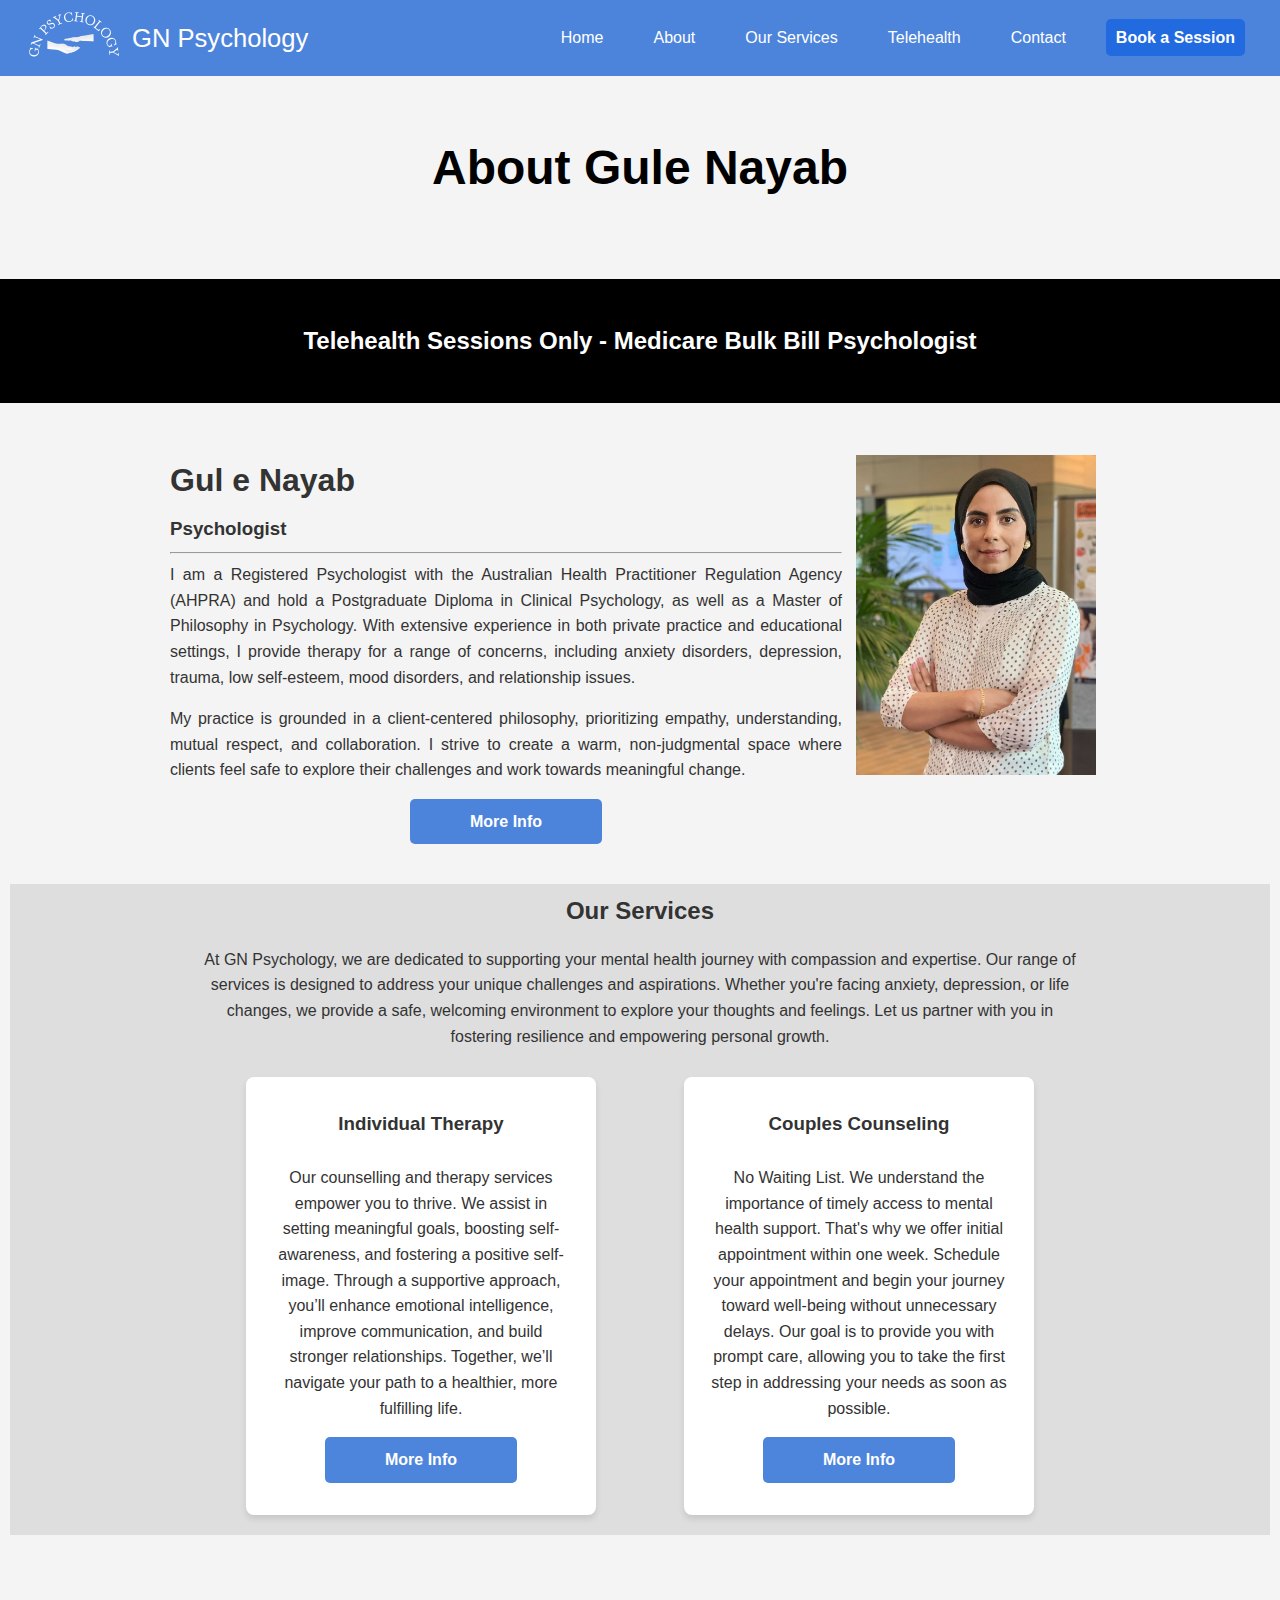
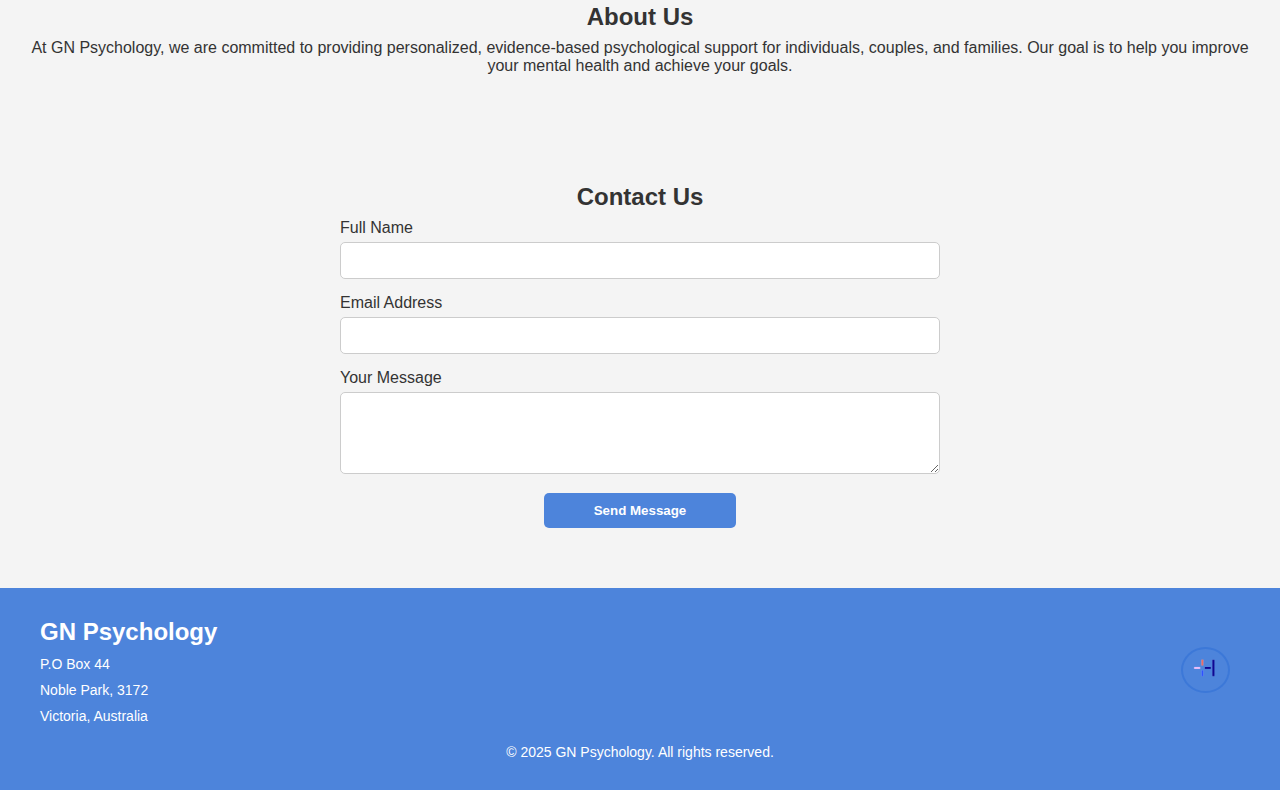
==== about.html @ cbba4fd8 "update" ====
<!DOCTYPE html>
<html lang="en">
<head>
    <meta charset="UTF-8">
    <meta name="viewport" content="width=device-width, initial-scale=1.0">
    <title>About Us</title>
    <link rel="stylesheet" href="css/styles.css">
    <script>
        // Function to include external HTML files (header and footer)
        function loadHeaderFooter() {
          // Load the header
          fetch('src/header.html')
            .then(response => response.text())
            .then(data => {
              document.getElementById('header-placeholder').innerHTML = data;
            })
            .catch(error => console.error('Error loading header:', error));
    
          // Load the footer
          fetch('src/footer.html')
            .then(response => response.text())
            .then(data => {
              document.getElementById('footer-placeholder').innerHTML = data;
            })
            .catch(error => console.error('Error loading footer:', error));
        }
    
        // Load the header and footer when the page loads
        window.onload = loadHeaderFooter;
      </script>
</head>
<body>
    <!-- Header will be Added here -->
    <div id="header-placeholder"></div>
        <!-- A transparent overlay div to detect clicks outside the sidebar -->
    <div id="overlay" class="overlay" style="display: none;"></div>

    <!-- Hero Section -->
    <section id="home" class="hero">
        <div class="hero-content">
            <h1>About Gule Nayab</h1>
        </div>
    </section>

    <section class="sectionbanner">
        <h2>Telehealth Sessions Only - Medicare Bulk Bill Psychologist</h2>
    </section>

    <section class="container">
       
        <div class="box box1">
            <h1>Gul e Nayab</h1>
            <h3>Psychologist</h3>
            <hr>
            <p>
                I am a Registered Psychologist with the Australian Health Practitioner Regulation Agency (AHPRA) and hold a Postgraduate Diploma in Clinical Psychology, as well as a Master of Philosophy in Psychology. With extensive experience in both private practice and educational settings, I provide therapy for a range of concerns, including anxiety disorders, depression, trauma, low self-esteem, mood disorders, and relationship issues.</p>
            <p>
                My practice is grounded in a client-centered philosophy, prioritizing empathy, understanding, mutual respect, and collaboration. I strive to create a warm, non-judgmental space where clients feel safe to explore their challenges and work towards meaningful change.
            </p>
            <p>
                <a href="about.html" class="btn">More Info</a>
            </p>

        </div>
        <div class="box">
            <img src="img/IMG_4210.jpg"/>
        </div>
    </section>
    
    <!-- Services Section -->
    <section id="services" class="section box secbox bglightgrey">
        <h2>Our Services</h2>
        <p>At GN Psychology, we are dedicated to supporting your mental health journey with compassion and expertise. Our range of services is designed to address your unique challenges and aspirations. Whether you're facing anxiety, depression, or life changes, we provide a safe, welcoming environment to explore your thoughts and feelings. Let us partner with you in fostering resilience and empowering personal growth.
        </p>
        <div class="services-list">
            <div class="service">
             
                <h3>Individual Therapy</h3>
                <p>Our counselling and therapy services empower you to thrive. We assist in setting meaningful goals, boosting self-awareness, and fostering a positive self-image. Through a supportive approach, you’ll enhance emotional intelligence, improve communication, and build stronger relationships. Together, we’ll navigate your path to a healthier, more fulfilling life.</p>
                <p>
                    <a href="#" class="btn">More Info</a>
                </p>
            </div>
            <div class="service">
                <h3>Couples Counseling</h3>
                <p>No Waiting List. We understand the importance of timely access to mental health support. That's why we offer initial appointment within one week. Schedule your appointment and begin your journey toward well-being without unnecessary delays. Our goal is to provide you with prompt care, allowing you to take the first step in addressing your needs as soon as possible.</p>
                <p>
                    <a href="about.html" class="btn">More Info</a>
                </p>
            </div>
        </div>
    </section>

    <!-- About Us Section -->
    <section class="section">
        <h2>About Us</h2>
        <p>At GN Psychology, we are committed to providing personalized, evidence-based psychological support for individuals, couples, and families. Our goal is to help you improve your mental health and achieve your goals.</p>
    </section>

    <!-- Contact Form Section -->
    <section id="contact" class="section">
        <h2>Contact Us</h2>
        <form id="contactForm">
            <div class="form-group">
                <label for="name">Full Name</label>
                <input type="text" id="name" name="name" required>
            </div>
            <div class="form-group">
                <label for="email">Email Address</label>
                <input type="email" id="email" name="email" required>
            </div>
            <div class="form-group">
                <label for="message">Your Message</label>
                <textarea id="message" name="message" rows="4" required></textarea>
            </div>
            <button type="submit" class="btn">Send Message</button>
        </form>
        <p id="formMessage"></p>
    </section>

    <!-- Footer Section and footer will be added here -->
    <div id="footer-placeholder"></div>
      <script src="footer.js"></script>

    <script src="script.js"></script>
</body>
</html>
---- css/styles.css ----
* {
  margin: 0;
  padding: 0;
  box-sizing: border-box;
}

body {
  font-family: Arial, sans-serif;
  background-color: #f4f4f4;
  color: #333;
}

/* Header styles */
.hero {
  display: flex;
  justify-content: center;
  color: Black;
  align-items: center;
  text-align: center;
  padding:4rem 0;
}

header {
  display: flex;
  justify-content: space-between;
  align-items: center;
  background-color:#3c78d8e7 ;
  padding: 10px 20px;
  color: white;
}

.logo a img {
  height: 50px;
  margin:0;
}

.logo a {
  font-size: 1.6em;
  padding: 0 .25rem;
  color: white;
  vertical-align: middle;
  text-decoration: none;
}
.nav {
display: flex;
gap: 20px;
}

nav ul {
  display: flex;
  list-style: none;
}

nav ul li {
  margin: 0 15px;
}

nav ul li a {
  color: white;
  text-decoration: none;
  font-size: 1em;
  font-weight: 500;
  transition: color 0.3s ease;
}

nav ul li a:hover {
  color: #b2cbe8; /* Color when hovering */
}

/* Call to action button */
.cta-button .btn {
  background-color: #3b74cfe7;
  color: white;
  padding: 10px 20px;
  border-radius: 5px;
  text-decoration: none;
  font-weight: bold;
  font-size: 1em;
  transition: background-color 0.3s ease;
}

.cta-button .btn:hover {
  background-color: #71a1d7; /* Hover effect */
  font-weight: none;
  border-radius:8px;
  padding: 10px 10px;
  border-color: #0051ad;
 transition: background-color 0.5s;
}
.btn:hover {
background-color: #71a1d7f0; /* Hover effect */
font-weight: none;
border-radius:8px;
padding: 10px 10px;
border-color: #0051ad;
transition: background-color 0.5s;
}




a {
  text-decoration: none;
  color: #fff;
}

.hero-content h1 {
  font-size: 3em;
}

.hero-content p {
  margin: 10px 0;
  font-size: 1.2em;
}

.btn {
  background-color: #3c78d8e7;
  padding: 10px 20px;
  border-radius: 5px;
  color: white;
  display:block;
  font-weight: bold;
  width:12rem;
  transition: background-color 0.3s;
  margin: auto;
  text-align:center;
}
.btnh {
  background-color: #1e68dfe7;
  padding: 10px 20px;
  border-radius: 5px;
  color: white;
  font-weight: bold;
  transition: background-color 0.3s;
  text-align:center;
}

.btnh:hover {
  background-color:#316dcda1;
  font-weight: none;
  border-radius:8px;
 padding: 10px 10px;
 border-color: #0051ad;
 transition: background-color 0.5s;
}

.section {
  padding: 40px 20px;
  margin: 20px 0;
  background-color: #f4f4f4;
  text-align: center;
}
.sectionbanner {
  padding: 40px 20px;
  margin: 20px 0;
  background-color: black;
  color:white;
  text-align: center;
}

.sectionbanner h2 {
  color: white;
  text-align: center;
}


.services-list {
  display: flex;
  justify-content: space-around;
  margin: 20px 0;
}

.service {
  background-color: white;
  padding: 1.5em;
  border-radius: 8px;
  box-shadow: 0 4px 6px rgba(0,0,0,0.1);
  width: 40%;
  text-align: center;
  margin-bottom: 20px;
}

.service h3 {
  margin-bottom: 10px;
}

#contactForm {
  max-width: 600px;
  margin: 0 auto;
}

.form-group {
  margin-bottom: 15px;
  text-align: left;
}

input, textarea {
  width: 100%;
  padding: 10px;
  margin-top: 5px;
  border-radius: 5px;
  border: 1px solid #ccc;
}

button {
  background-color: #2E3B4E;
  color: white;
  padding: 12px 20px;
  border-radius: 5px;
  border: none;
  width: 100%;
}

footer {
  background-color: #2E3B4E;
  color: white;
  padding: 20px;
  text-align: center;
}

.social-links a {
  margin: 0 10px;
  color: white;
}
.container {
display: flex;
padding:2em 10em;
margin:0 10px;
}
.box {
  text-align: center;
  padding: 0 14px 0 0;
  line-height:1.6;
}
.box p,h2,h3{
padding:8px 0;  
}
.box img{
  width:240px;
}
.box1 {
  text-align:justify;
  line-height:1.6;
}
.secbox{
padding:0em 12em;
margin:0 10px;
}

/* Responsive Design */
@media (max-width: 768px) {
  header {
      flex-direction: column;
      text-align: center;
  }

  nav ul {
      flex-direction: column;
      margin-top: 10px;
  }

  nav ul li {
      margin: 10px 0;
  }

  .cta-button {
      margin-top: 10px;
  }
  .container{
    margin: 0;
    padding:5%;
    display: flex;
    flex-direction: column;
  }
  .secbox{
    margin: 0;
    padding:0;
    align-content:center;
  }
  .section {
    padding: 5%;
    margin: 0px;
    background-color: #f4f4f4;
    text-align: center;
  }

  .services-list {
    align-content:center;
    flex-direction: column;
  }
  
  .service {
    background-color: white;
    padding: 20px;
    margin: 10px auto;
    box-shadow: 0 4px 6px rgba(0,0,0,0.1);
    width:80%;
    text-align: center;
  }


  
}

.nav ul li a 
{
  color: white;
  text-decoration: none;
  padding: 10px;
  transition: color 0.3s ease;
}



/* Sidebar styling (hidden by default) */
.sidebar {
  position: fixed;
  top: 0;
  left: -1250px; /* Initially hidden */
  width: 250px;
  height: 100%;
  background-color:#3c78d8e7;
  transition: left 0.3s ease-out;
  z-index: 1000;
  overflow-y: auto; /* Allow scrolling in sidebar */
}

.sidebar ul {
list-style: none;
padding: 20px;
margin: 0;
}

.sidebar ul li {
  margin: 2em 0;
}

.sidebar ul li a {
color: white;
text-decoration: none;
padding: 10px;
transition: background-color 0.3s ease;
}

.sidebar ul li a:hover {
background-color: rgba(22, 84, 185, 0.911);
}

/* Overlay style to detect click outside sidebar */
.overlay {
position: fixed;
top: 0;
left: 0;
width: 100%;
height: 100%;
background-color: rgba(0, 0, 0, 0.5);
display: none; /* Hidden by default */
z-index: 999; /* Position it below the sidebar */
}

/* Menu toggle button */
.menu-toggle {
background: none;
border: none;
color: white;
font-size: 30px;
cursor: pointer;
display: none; /* Initially hidden on larger screens */
}

/* Body should not scroll when sidebar is open */
body.sidebar-open {
overflow: hidden;
}

/* Media query for mobile-first design */
@media screen and (max-width: 768px) {
.nav {
  display: none; /* Hide header menu on mobile */
}

.sidebar {
  left: -250px; /* Hide sidebar off-screen initially */
}

.sidebar.active {
  left: 0; /* Show sidebar when active */
}

.menu-toggle {
  display: block; /* Show toggle button */
}

.overlay {
  display: block; /* Show overlay when sidebar is active */
}
}

@media screen and (min-width: 769px) {
.menu-toggle {
  display: none; /* Hide the toggle button on larger screens */
}

.nav {
  display: flex; /* Display the header menu horizontally */
}

.sidebar {
  display: none; /* Sidebar remains hidden on larger screens */
}
}
.bglightgrey{
  background-color: #dedede ;
}


.simple-footer {
  background-color: #3c78d8e7;
  color: #fff;
  text-align: center;
  padding: 30px 20px;
}

.footer-container {
  display: flex;
  justify-content: space-between;
  align-items: center;
  max-width: 1200px;
  margin: 0 auto;
  flex-wrap: wrap;
}

.footer-info {
  width: 45%;
  text-align: left;
}

.company-name {
  font-size: 24px;
  font-weight: bold;
}

.company-address {
  font-size: 14px;
  color: #fff;
  margin-top: 10px;
}

.footer-social a {
  font-size: 20px;
  color: #fff;
  margin: 10px;
  text-decoration: none;
  padding: 10px;
  border: 2px solid #3c78d8ff;
  border-radius: 50%;
  transition: background-color 0.3s ease;
}
.footer-social img {
   width: 25px;
}
.footer-social a:hover {
  background-color: rgba(113, 150, 216, 0.774);
}

.footer-bottom {
  margin-top: 20px;
  font-size: 14px;
}

@media (max-width: 768px) {
  .footer-container {
    flex-direction: column;
    align-items: center;
  }

  .footer-info {
    width: 100%;
    text-align: center;
  }

  .footer-social {
    margin-top: 20px;
  }
}
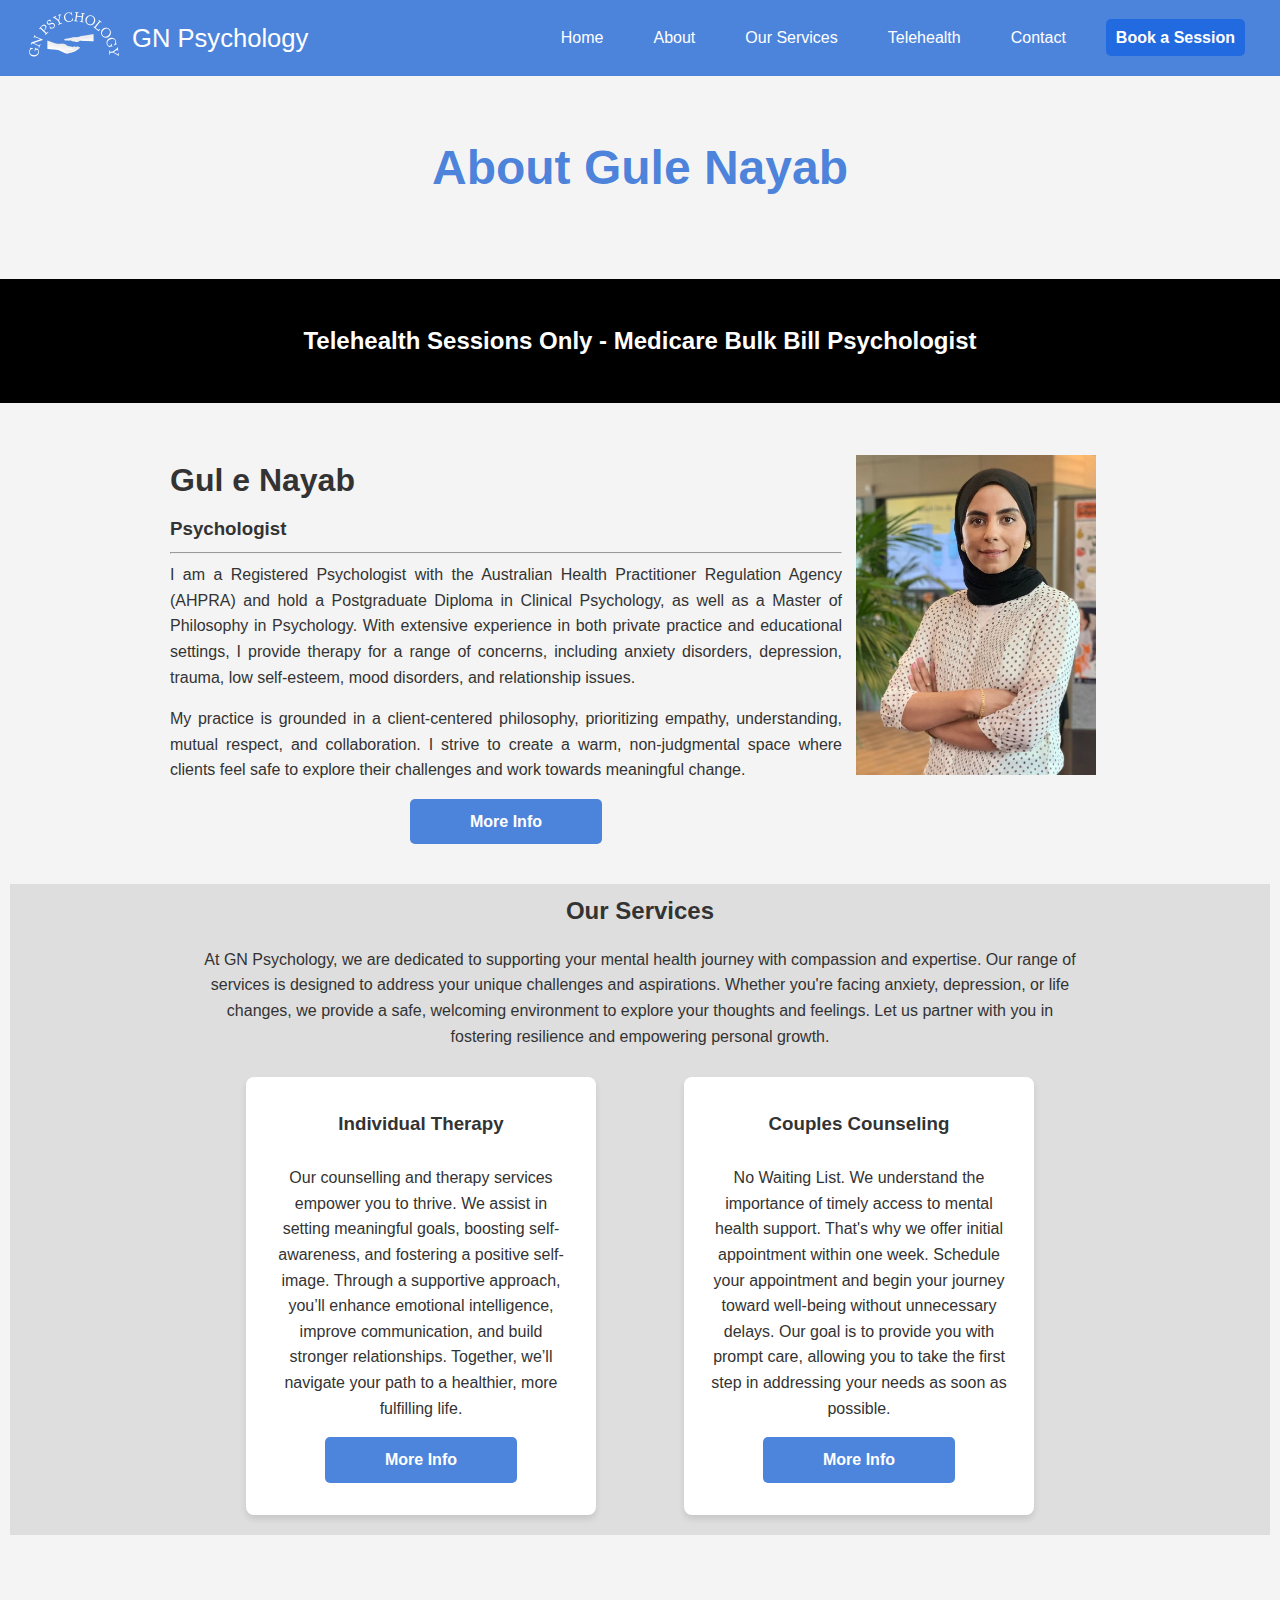
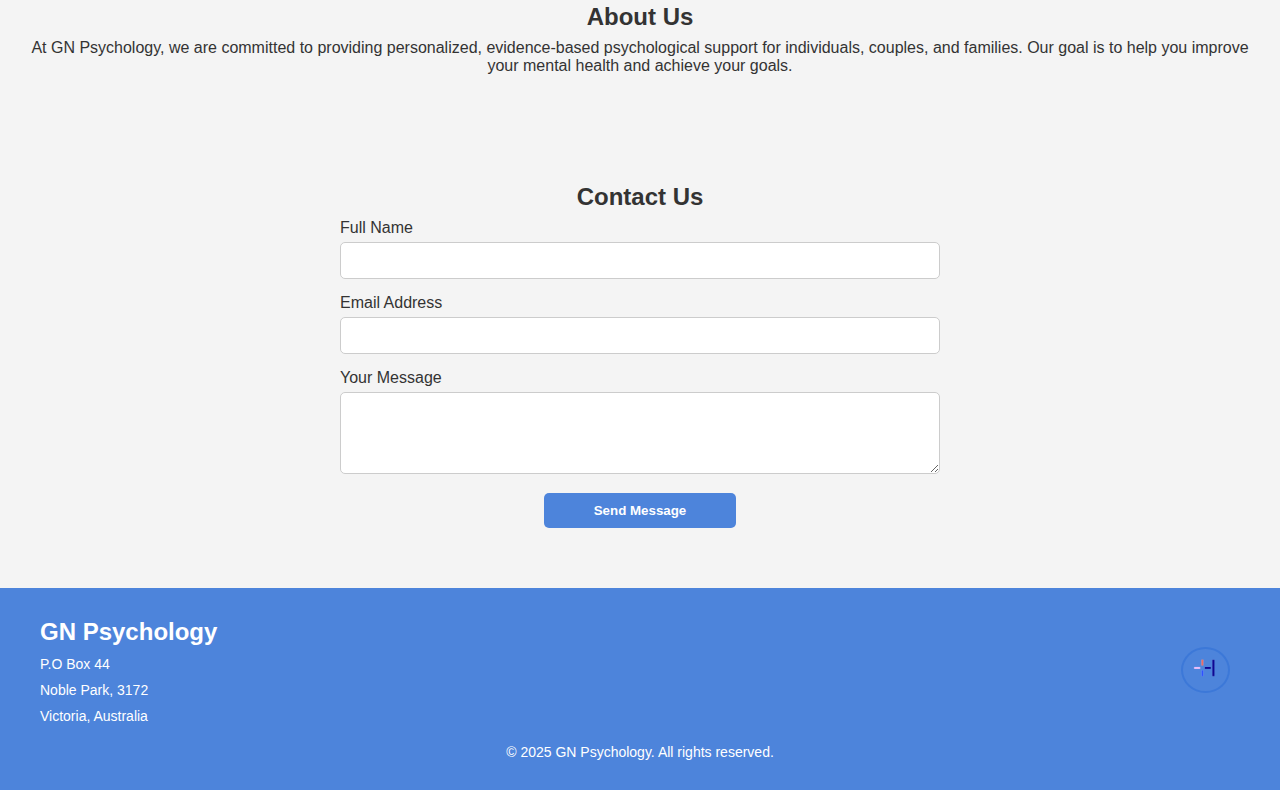
==== commit 971c642e: "update" ====
--- a/about.html
+++ b/about.html
@@ -38,7 +38,7 @@
     <!-- Hero Section -->
     <section id="home" class="hero">
         <div class="hero-content">
-            <h1>About Gule Nayab</h1>
+            <h1 class="textcolorblue">About Gule Nayab</h1>
         </div>
     </section>
 
--- a/css/styles.css
+++ b/css/styles.css
@@ -484,3 +484,6 @@
     margin-top: 20px;
   }
 }
+.textcolorblue{
+  color:#3c78d8e7 ;
+}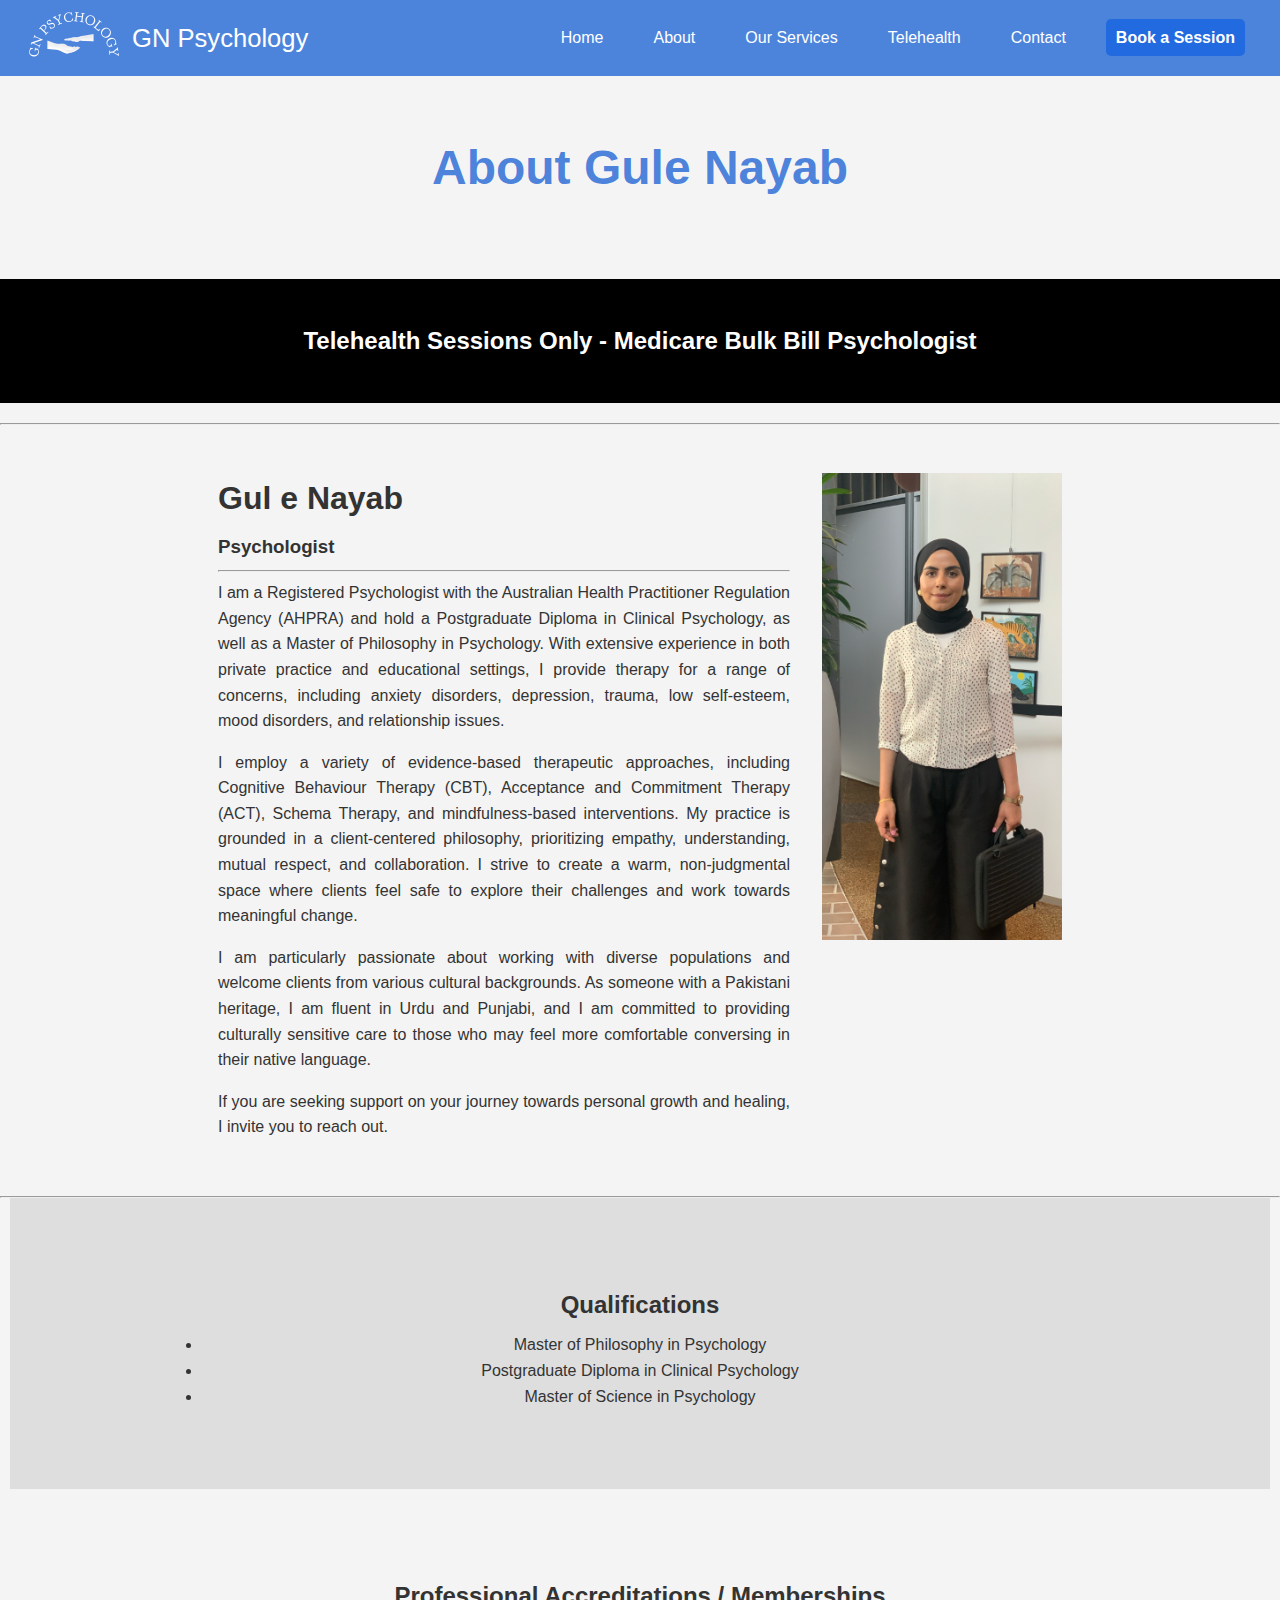
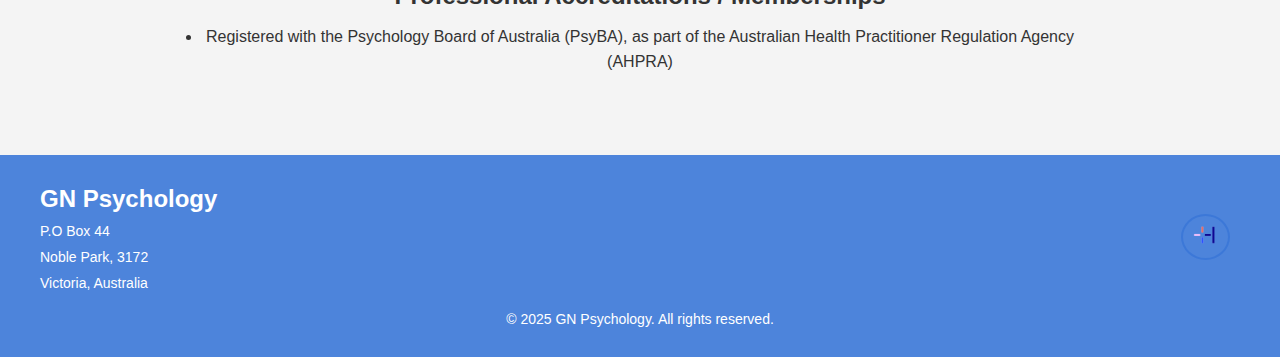
==== commit 4f49bc4d: "updateAbout" ====
--- a/about.html
+++ b/about.html
@@ -45,7 +45,7 @@
     <section class="sectionbanner">
         <h2>Telehealth Sessions Only - Medicare Bulk Bill Psychologist</h2>
     </section>
-
+    <hr>
     <section class="container">
        
         <div class="box box1">
@@ -53,71 +53,49 @@
             <h3>Psychologist</h3>
             <hr>
             <p>
-                I am a Registered Psychologist with the Australian Health Practitioner Regulation Agency (AHPRA) and hold a Postgraduate Diploma in Clinical Psychology, as well as a Master of Philosophy in Psychology. With extensive experience in both private practice and educational settings, I provide therapy for a range of concerns, including anxiety disorders, depression, trauma, low self-esteem, mood disorders, and relationship issues.</p>
-            <p>
-                My practice is grounded in a client-centered philosophy, prioritizing empathy, understanding, mutual respect, and collaboration. I strive to create a warm, non-judgmental space where clients feel safe to explore their challenges and work towards meaningful change.
+                I am a Registered Psychologist with the Australian Health Practitioner Regulation Agency (AHPRA) 
+                and hold a Postgraduate Diploma in Clinical Psychology, as well as a Master of Philosophy in Psychology. 
+                With extensive experience in both private practice and educational settings, I provide therapy for a range 
+                of concerns, including anxiety disorders, depression, trauma, low self-esteem, mood disorders, and relationship issues.           
             </p>
             <p>
-                <a href="about.html" class="btn">More Info</a>
+                I employ a variety of evidence-based therapeutic approaches, including Cognitive Behaviour Therapy (CBT), 
+                Acceptance and Commitment Therapy (ACT), Schema Therapy, and mindfulness-based interventions. My practice is 
+                grounded in a client-centered philosophy, prioritizing empathy, understanding, mutual respect, and collaboration. 
+                I strive to create a warm, non-judgmental space where clients feel safe to explore their challenges and work towards 
+                meaningful change.
+            </p>
+            <p>
+                I am particularly passionate about working with diverse populations and welcome clients from 
+                various cultural backgrounds. As someone with a Pakistani heritage, I am fluent in Urdu and 
+                Punjabi, and I am committed to providing culturally sensitive care to those who may feel more 
+                comfortable conversing in their native language.
+            </p>
+            <p>
+                If you are seeking support on your journey towards personal growth and healing, I invite you to reach out.
             </p>
 
         </div>
         <div class="box">
-            <img src="img/IMG_4210.jpg"/>
+            <img src="img/img2.png"/>
         </div>
     </section>
-    
+    <hr>
     <!-- Services Section -->
     <section id="services" class="section box secbox bglightgrey">
-        <h2>Our Services</h2>
-        <p>At GN Psychology, we are dedicated to supporting your mental health journey with compassion and expertise. Our range of services is designed to address your unique challenges and aspirations. Whether you're facing anxiety, depression, or life changes, we provide a safe, welcoming environment to explore your thoughts and feelings. Let us partner with you in fostering resilience and empowering personal growth.
-        </p>
-        <div class="services-list">
-            <div class="service">
-             
-                <h3>Individual Therapy</h3>
-                <p>Our counselling and therapy services empower you to thrive. We assist in setting meaningful goals, boosting self-awareness, and fostering a positive self-image. Through a supportive approach, you’ll enhance emotional intelligence, improve communication, and build stronger relationships. Together, we’ll navigate your path to a healthier, more fulfilling life.</p>
-                <p>
-                    <a href="#" class="btn">More Info</a>
-                </p>
-            </div>
-            <div class="service">
-                <h3>Couples Counseling</h3>
-                <p>No Waiting List. We understand the importance of timely access to mental health support. That's why we offer initial appointment within one week. Schedule your appointment and begin your journey toward well-being without unnecessary delays. Our goal is to provide you with prompt care, allowing you to take the first step in addressing your needs as soon as possible.</p>
-                <p>
-                    <a href="about.html" class="btn">More Info</a>
-                </p>
-            </div>
-        </div>
+        <h2>Qualifications</h2>
+        <ul>
+            <li>Master of Philosophy in Psychology</li>
+            <li>Postgraduate Diploma in Clinical Psychology</li>
+            <li>Master of Science in Psychology</li>
+        </ul>
     </section>
-
-    <!-- About Us Section -->
-    <section class="section">
-        <h2>About Us</h2>
-        <p>At GN Psychology, we are committed to providing personalized, evidence-based psychological support for individuals, couples, and families. Our goal is to help you improve your mental health and achieve your goals.</p>
+    <section id="services" class="section box secbox">
+        <h2>Professional Accreditations / Memberships</h2>
+        <ul>
+            <li>Registered with the Psychology Board of Australia (PsyBA), as part of the Australian Health Practitioner Regulation Agency (AHPRA)</li>
+        </ul>
     </section>
-
-    <!-- Contact Form Section -->
-    <section id="contact" class="section">
-        <h2>Contact Us</h2>
-        <form id="contactForm">
-            <div class="form-group">
-                <label for="name">Full Name</label>
-                <input type="text" id="name" name="name" required>
-            </div>
-            <div class="form-group">
-                <label for="email">Email Address</label>
-                <input type="email" id="email" name="email" required>
-            </div>
-            <div class="form-group">
-                <label for="message">Your Message</label>
-                <textarea id="message" name="message" rows="4" required></textarea>
-            </div>
-            <button type="submit" class="btn">Send Message</button>
-        </form>
-        <p id="formMessage"></p>
-    </section>
-
     <!-- Footer Section and footer will be added here -->
     <div id="footer-placeholder"></div>
       <script src="footer.js"></script>
--- a/css/styles.css
+++ b/css/styles.css
@@ -146,8 +146,7 @@
 }
 
 .section {
-  padding: 40px 20px;
-  margin: 20px 0;
+  padding: 2em 12em;
   background-color: #f4f4f4;
   text-align: center;
 }
@@ -225,12 +224,12 @@
 }
 .container {
 display: flex;
-padding:2em 10em;
+padding:2em 12em;
 margin:0 10px;
 }
 .box {
   text-align: center;
-  padding: 0 14px 0 0;
+  padding: 1em;
   line-height:1.6;
 }
 .box p,h2,h3{
@@ -244,7 +243,7 @@
   line-height:1.6;
 }
 .secbox{
-padding:0em 12em;
+padding:5em 12em;
 margin:0 10px;
 }
 
@@ -275,7 +274,7 @@
   }
   .secbox{
     margin: 0;
-    padding:0;
+    padding:3em;
     align-content:center;
   }
   .section {
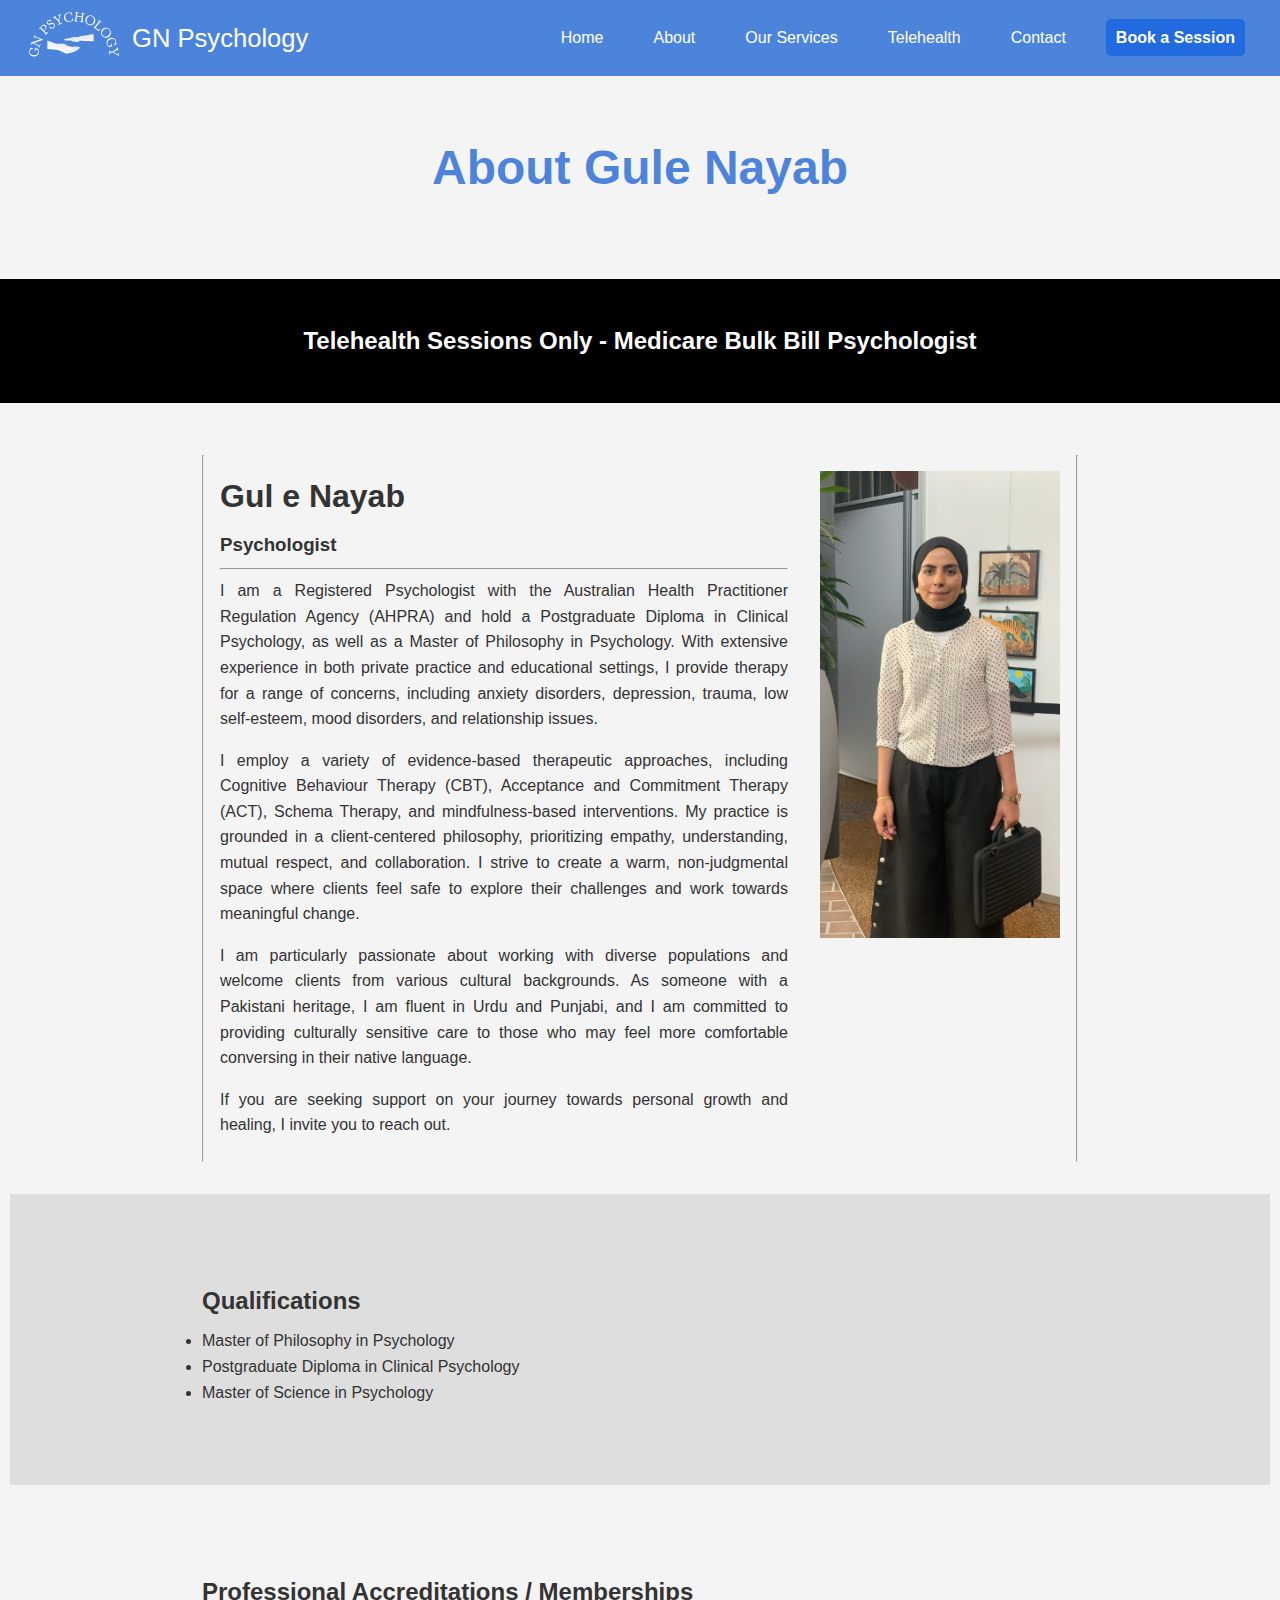
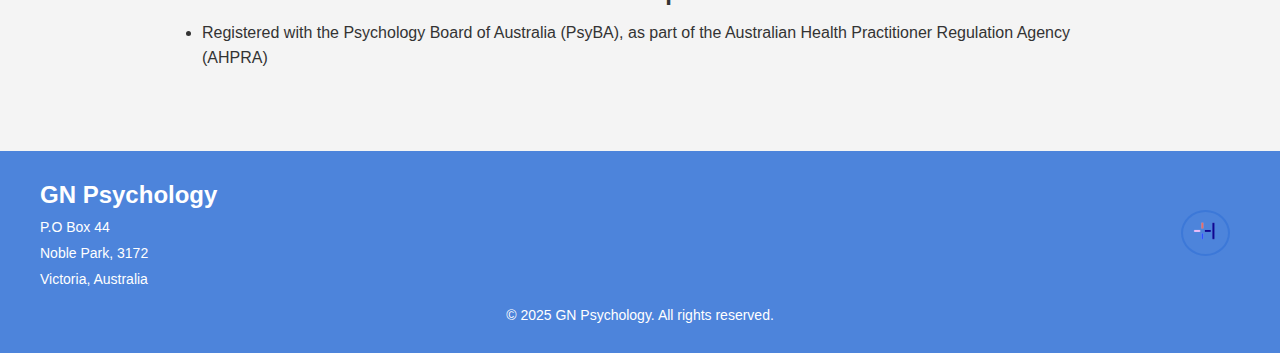
==== commit e7f94c31: "update" ====
--- a/about.html
+++ b/about.html
@@ -45,9 +45,9 @@
     <section class="sectionbanner">
         <h2>Telehealth Sessions Only - Medicare Bulk Bill Psychologist</h2>
     </section>
-    <hr>
+    
     <section class="container">
-       
+        <hr>
         <div class="box box1">
             <h1>Gul e Nayab</h1>
             <h3>Psychologist</h3>
@@ -79,10 +79,11 @@
         <div class="box">
             <img src="img/img2.png"/>
         </div>
+        <hr>
     </section>
-    <hr>
+  
     <!-- Services Section -->
-    <section id="services" class="section box secbox bglightgrey">
+    <section id="services" class="section box secbox bglightgrey" style="text-align: left;">
         <h2>Qualifications</h2>
         <ul>
             <li>Master of Philosophy in Psychology</li>
@@ -90,7 +91,7 @@
             <li>Master of Science in Psychology</li>
         </ul>
     </section>
-    <section id="services" class="section box secbox">
+    <section id="services" class="section box secbox" style="text-align: left;">
         <h2>Professional Accreditations / Memberships</h2>
         <ul>
             <li>Registered with the Psychology Board of Australia (PsyBA), as part of the Australian Health Practitioner Regulation Agency (AHPRA)</li>
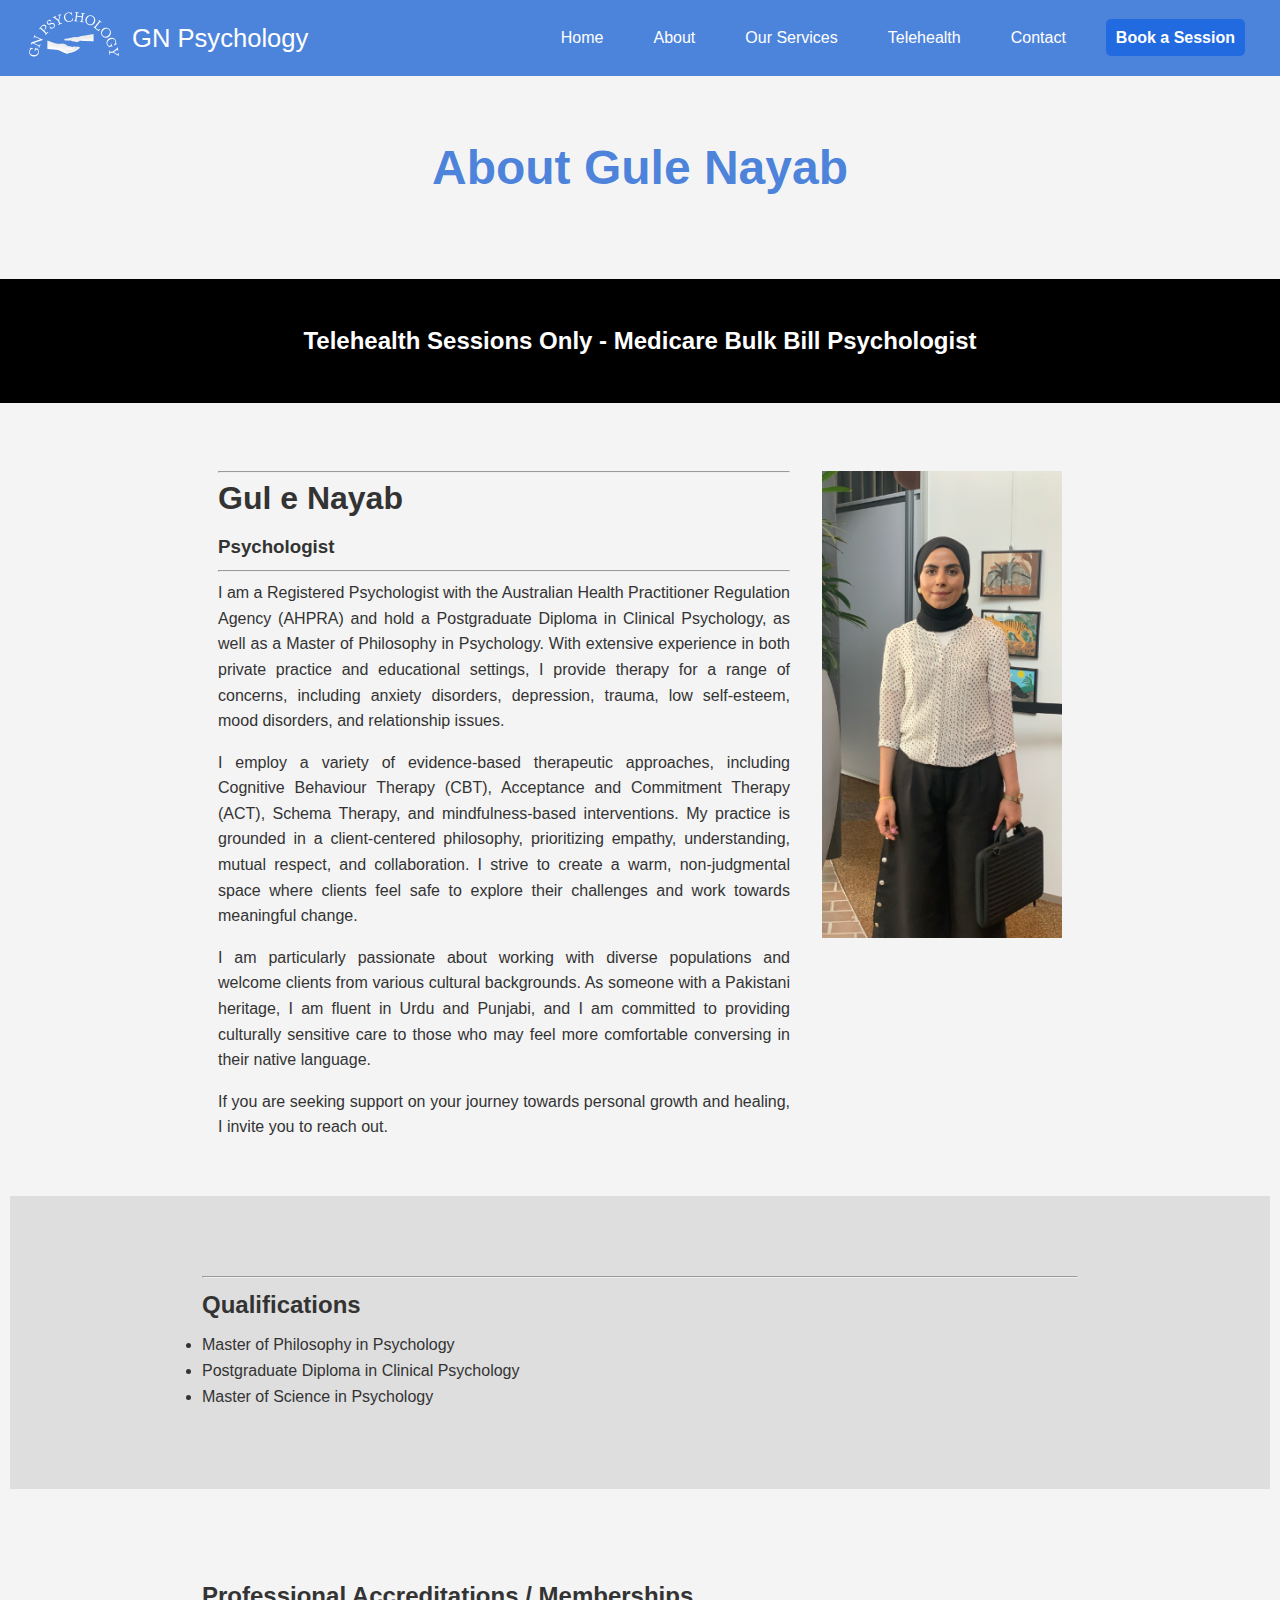
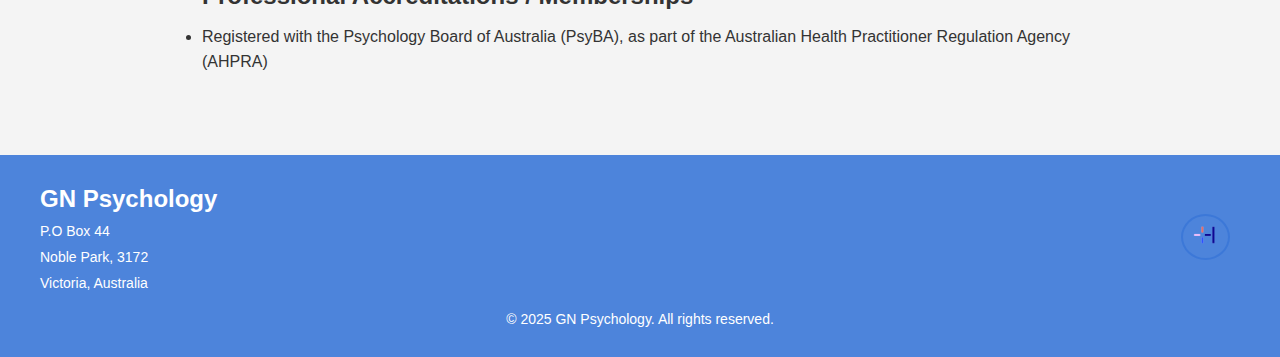
==== commit 7562ef26: "update" ====
--- a/about.html
+++ b/about.html
@@ -47,8 +47,9 @@
     </section>
     
     <section class="container">
-        <hr>
+       
         <div class="box box1">
+            <hr>
             <h1>Gul e Nayab</h1>
             <h3>Psychologist</h3>
             <hr>
@@ -79,11 +80,12 @@
         <div class="box">
             <img src="img/img2.png"/>
         </div>
-        <hr>
+        
     </section>
   
     <!-- Services Section -->
     <section id="services" class="section box secbox bglightgrey" style="text-align: left;">
+        <hr>
         <h2>Qualifications</h2>
         <ul>
             <li>Master of Philosophy in Psychology</li>
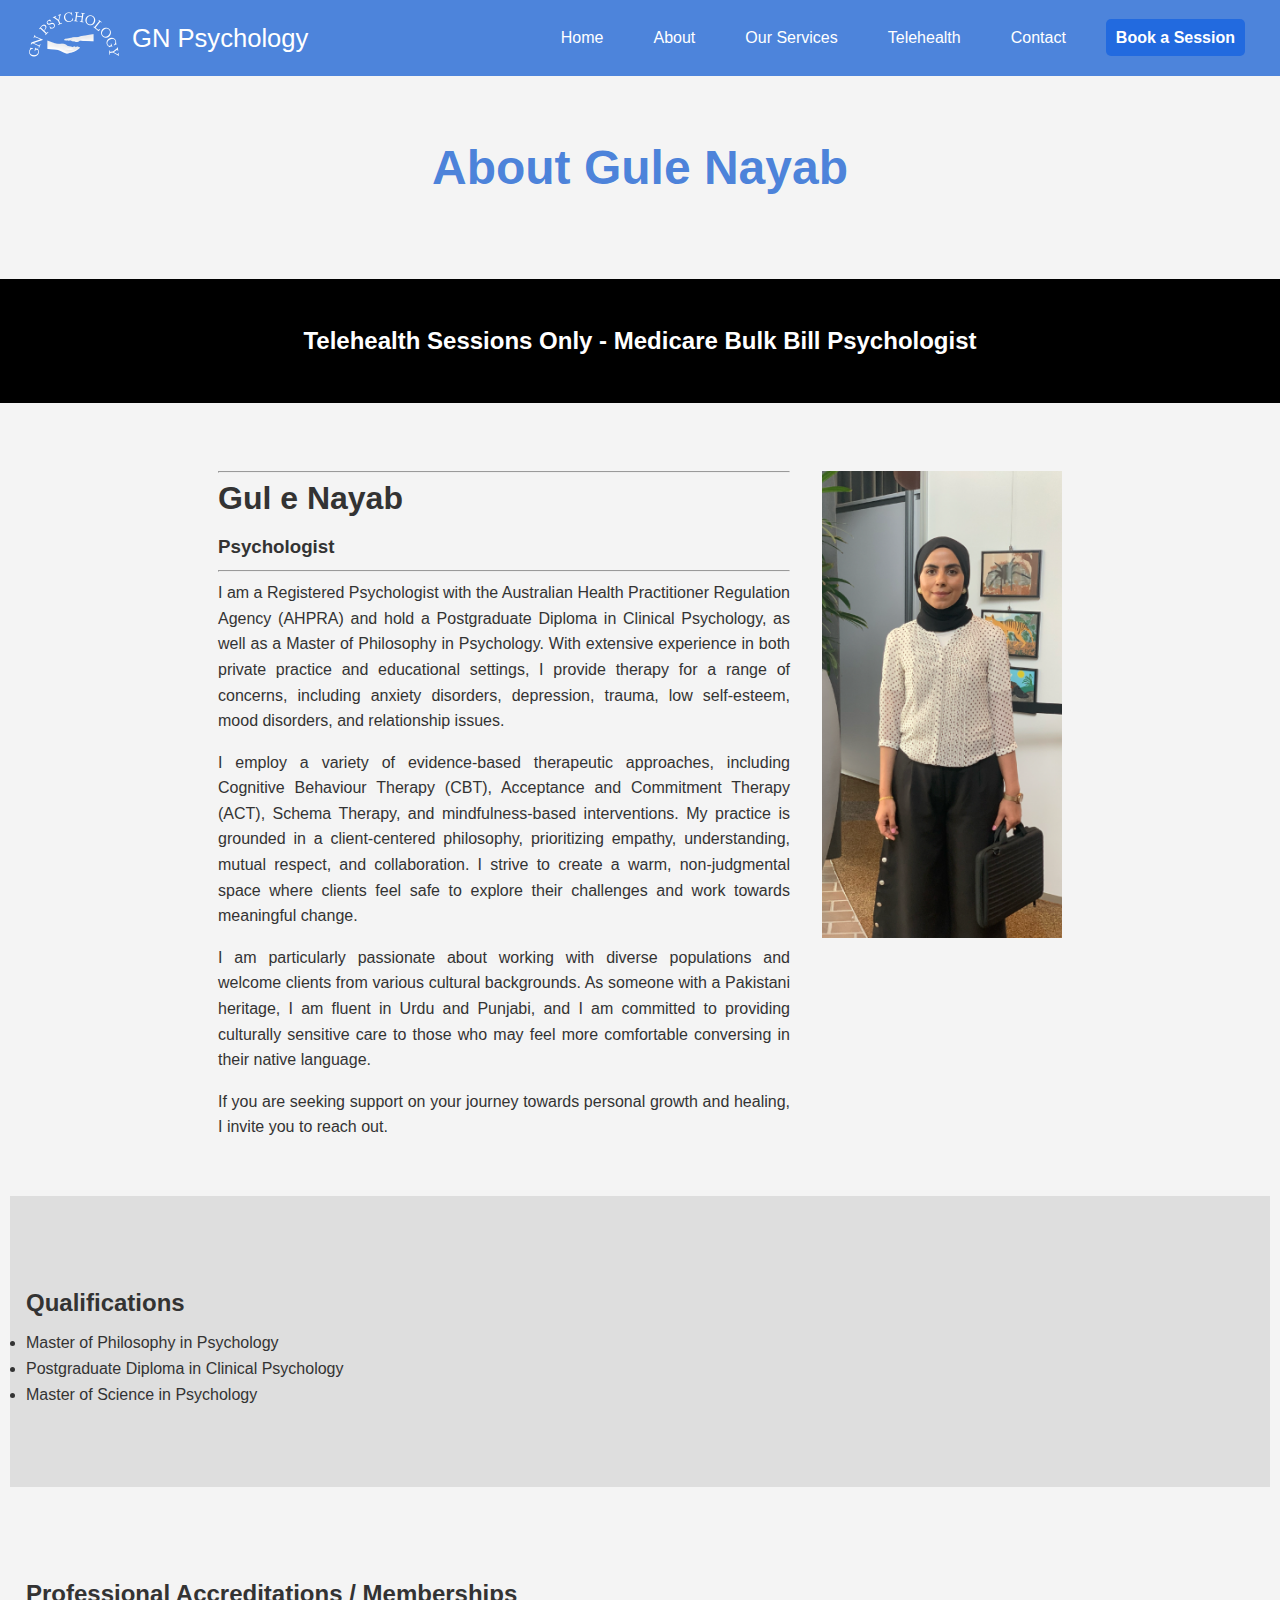
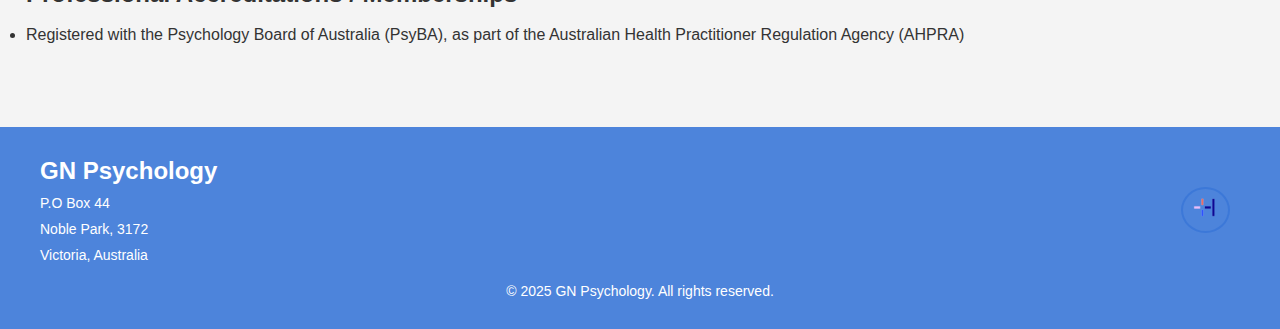
==== commit 4b759ae8: "update" ====
--- a/about.html
+++ b/about.html
@@ -84,8 +84,7 @@
     </section>
   
     <!-- Services Section -->
-    <section id="services" class="section box secbox bglightgrey" style="text-align: left;">
-        <hr>
+    <section id="services" class="section box secbox bglightgrey" style="text-align: left; padding-left:1em;">
         <h2>Qualifications</h2>
         <ul>
             <li>Master of Philosophy in Psychology</li>
@@ -93,7 +92,7 @@
             <li>Master of Science in Psychology</li>
         </ul>
     </section>
-    <section id="services" class="section box secbox" style="text-align: left;">
+    <section id="services" class="section box secbox" style="text-align: left;padding-left:1em;">
         <h2>Professional Accreditations / Memberships</h2>
         <ul>
             <li>Registered with the Psychology Board of Australia (PsyBA), as part of the Australian Health Practitioner Regulation Agency (AHPRA)</li>
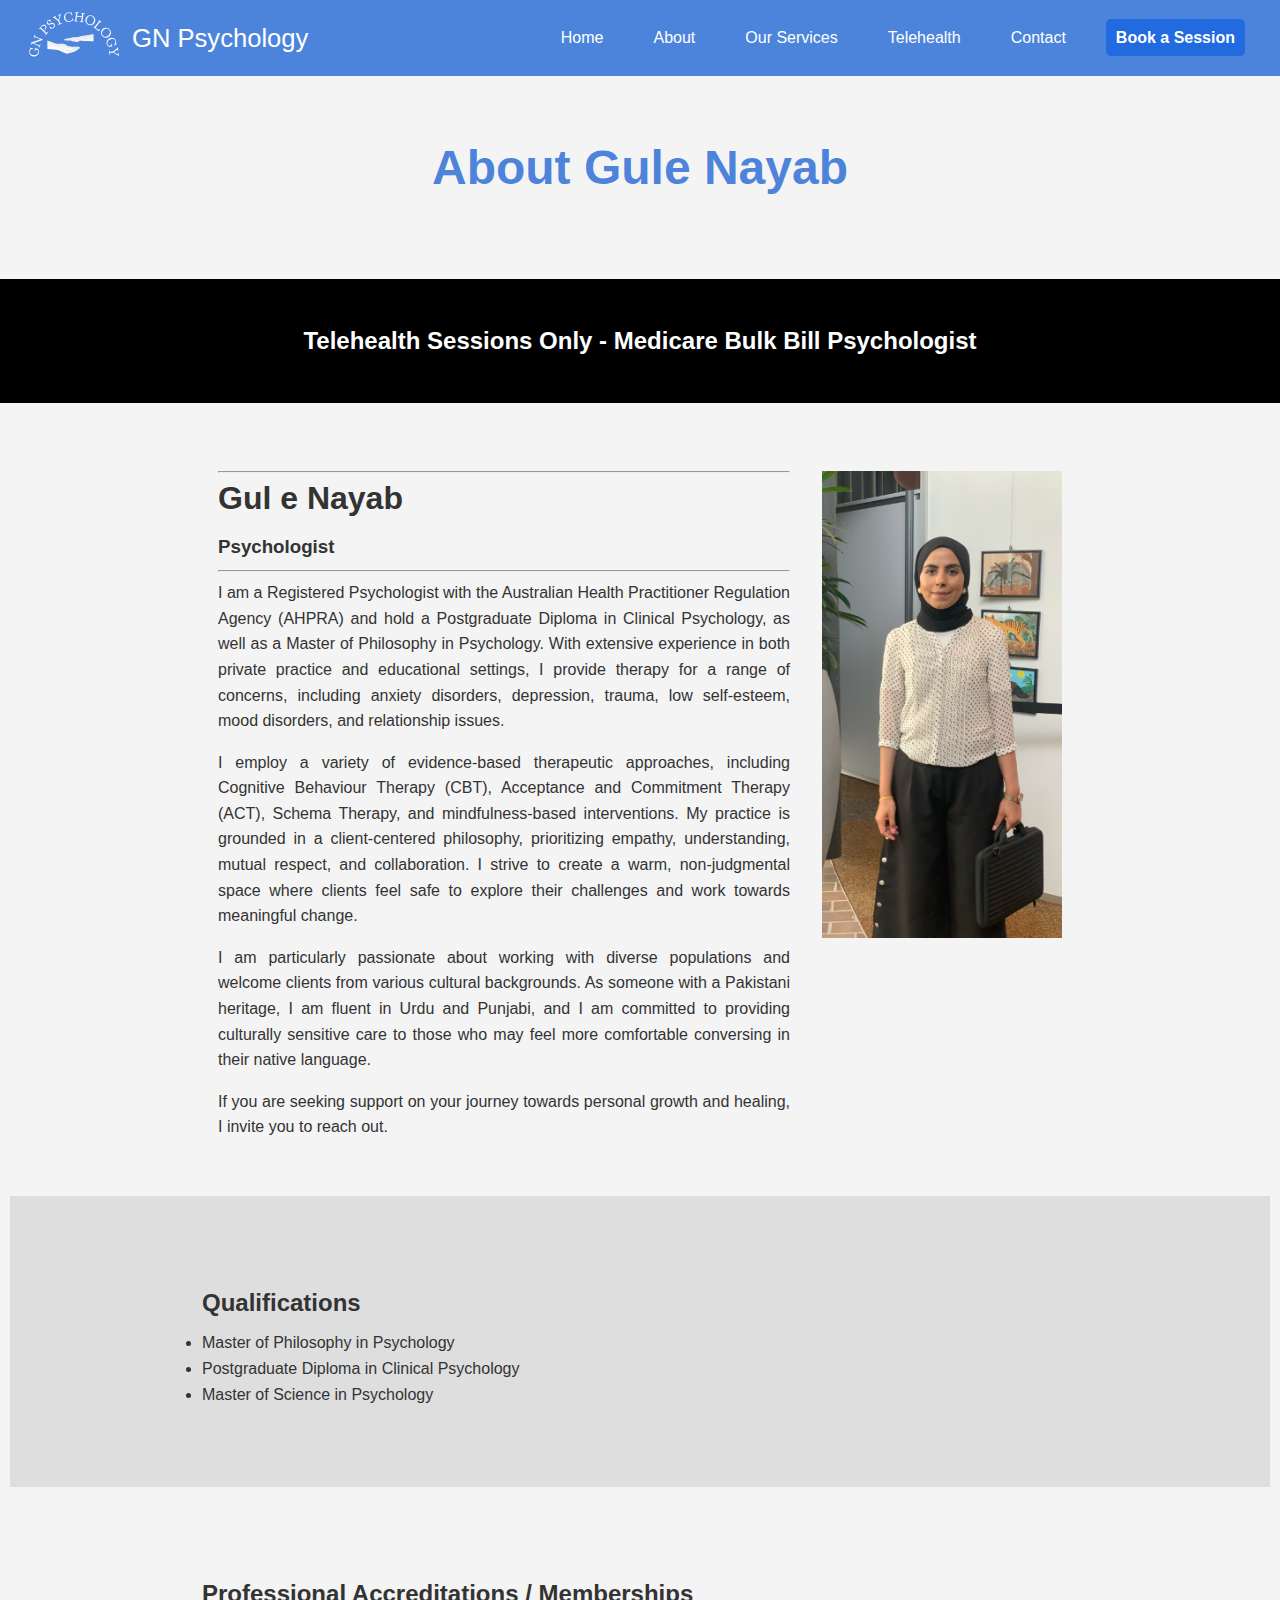
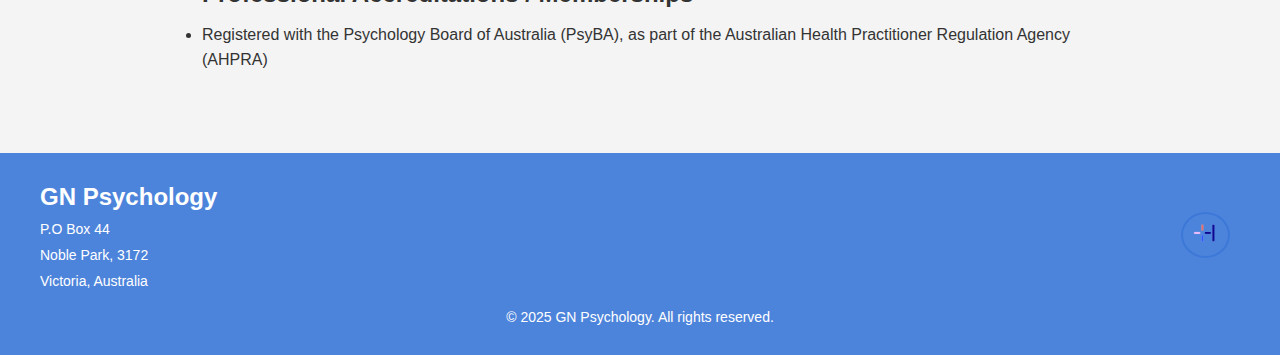
==== commit c8037e79: "changes" ====
--- a/about.html
+++ b/about.html
@@ -84,7 +84,7 @@
     </section>
   
     <!-- Services Section -->
-    <section id="services" class="section box secbox bglightgrey" style="text-align: left; padding-left:1em;">
+    <section id="services" class="section box secbox bglightgrey" style="text-align: left;">
         <h2>Qualifications</h2>
         <ul>
             <li>Master of Philosophy in Psychology</li>
@@ -92,7 +92,7 @@
             <li>Master of Science in Psychology</li>
         </ul>
     </section>
-    <section id="services" class="section box secbox" style="text-align: left;padding-left:1em;">
+    <section id="services" class="section box secbox" style="text-align: left;">
         <h2>Professional Accreditations / Memberships</h2>
         <ul>
             <li>Registered with the Psychology Board of Australia (PsyBA), as part of the Australian Health Practitioner Regulation Agency (AHPRA)</li>
